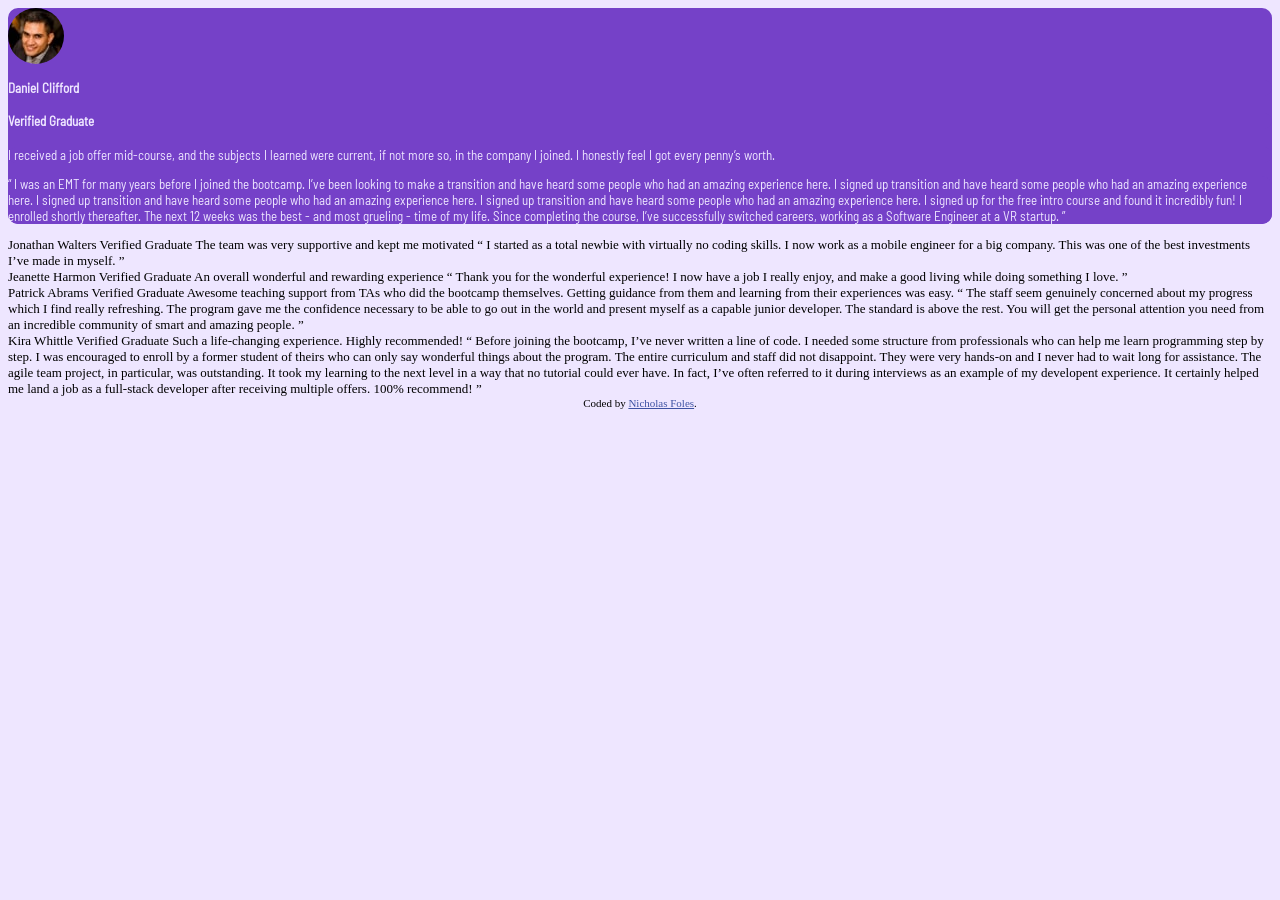
==== testimonials-grid-section-main/index.html @ 856d8c96 "Day 1" ====
<!DOCTYPE html>
<html lang="en">
<head>
  <meta charset="UTF-8">
  <meta name="viewport" content="width=device-width, initial-scale=1.0"> <!-- displays site properly based on user's device -->

  <link rel="icon" type="image/png" sizes="32x32" href="./images/favicon-32x32.png">

  <link rel="stylesheet" href="styles.css">
  
  <title>Nicholas Foles | Testimonials Grid</title>

</head>
<body>
  <section class="danielclifford">

    <img src="./images/image-daniel.jpg" id="danielcliffordimg" class="danielclifford">

    <h3 class="danielclifford">Daniel Clifford</h3>
    <h4 class="danielclifford">Verified Graduate</h4>
    

    <p class="danielclifford">I received a job offer mid-course, and the subjects I learned were current, if not more so, in the company I joined. I honestly feel I got every penny’s worth.</p>

    <p class="danielclifford">“ I was an EMT for many years before I joined the bootcamp. I’ve been looking to make a 
    transition and have heard some people who had an amazing experience here. I signed up 
    transition and have heard some people who had an amazing experience here. I signed up 
    transition and have heard some people who had an amazing experience here. I signed up 
    transition and have heard some people who had an amazing experience here. I signed up 
    for the free intro course and found it incredibly fun! I enrolled shortly thereafter. 
    The next 12 weeks was the best - and most grueling - time of my life. Since completing 
    the course, I’ve successfully switched careers, working as a Software Engineer at a VR startup. ” </p>   
  </section>

  <section>
    Jonathan Walters
    Verified Graduate

    The team was very supportive and kept me motivated

    “ I started as a total newbie with virtually no coding skills. I now work as a mobile engineer 
    for a big company. This was one of the best investments I’ve made in myself. ”  
  </section>

  <section>
    Jeanette Harmon
    Verified Graduate

    An overall wonderful and rewarding experience

    “ Thank you for the wonderful experience! I now have a job I really enjoy, and make a good living 
    while doing something I love. ”    
  </section>

  <section>
    Patrick Abrams
    Verified Graduate

    Awesome teaching support from TAs who did the bootcamp themselves. Getting guidance from them and 
    learning from their experiences was easy.

    “ The staff seem genuinely concerned about my progress which I find really refreshing. The program 
    gave me the confidence necessary to be able to go out in the world and present myself as a capable 
    junior developer. The standard is above the rest. You will get the personal attention you need from 
    an incredible community of smart and amazing people. ”
  </section>

  <section>
    Kira Whittle
    Verified Graduate

    Such a life-changing experience. Highly recommended!

    “ Before joining the bootcamp, I’ve never written a line of code. I needed some structure from 
    professionals who can help me learn programming step by step. I was encouraged to enroll by a former 
    student of theirs who can only say wonderful things about the program. The entire curriculum and staff 
    did not disappoint. They were very hands-on and I never had to wait long for assistance. The agile team 
    project, in particular, was outstanding. It took my learning to the next level in a way that no tutorial 
    could ever have. In fact, I’ve often referred to it during interviews as an example of my developent 
    experience. It certainly helped me land a job as a full-stack developer after receiving multiple offers. 
    100% recommend! ”    
  </section>

  
  <div class="attribution">
    Coded by <a href="https://github.com/Iizgamer" target="_blank">Nicholas Foles</a>.
  </div>
</body>
</html>
---- testimonials-grid-section-main/styles.css ----
* {
    background-color: hsl(260, 100%, 95%);
    font-size: 13px;
}

@font-face {
    font-family: BarlowSemiCondensed;
    src: url(./BarlowSemiCondensed-Regular.ttf);
}

.danielclifford {
    background-color: hsl(263, 55%, 52%);
    color: hsl(260, 100%, 95%);
    font-family: BarlowSemiCondensed;
    border-radius: 10px;
}

#danielcliffordimg {
    clip-path: circle();
}

.attribution {
    font-size: 11px;
    text-align: center;
    
}

.attribution a {
    color: hsl(228, 45%, 44%);
    font-size: 11px;
}
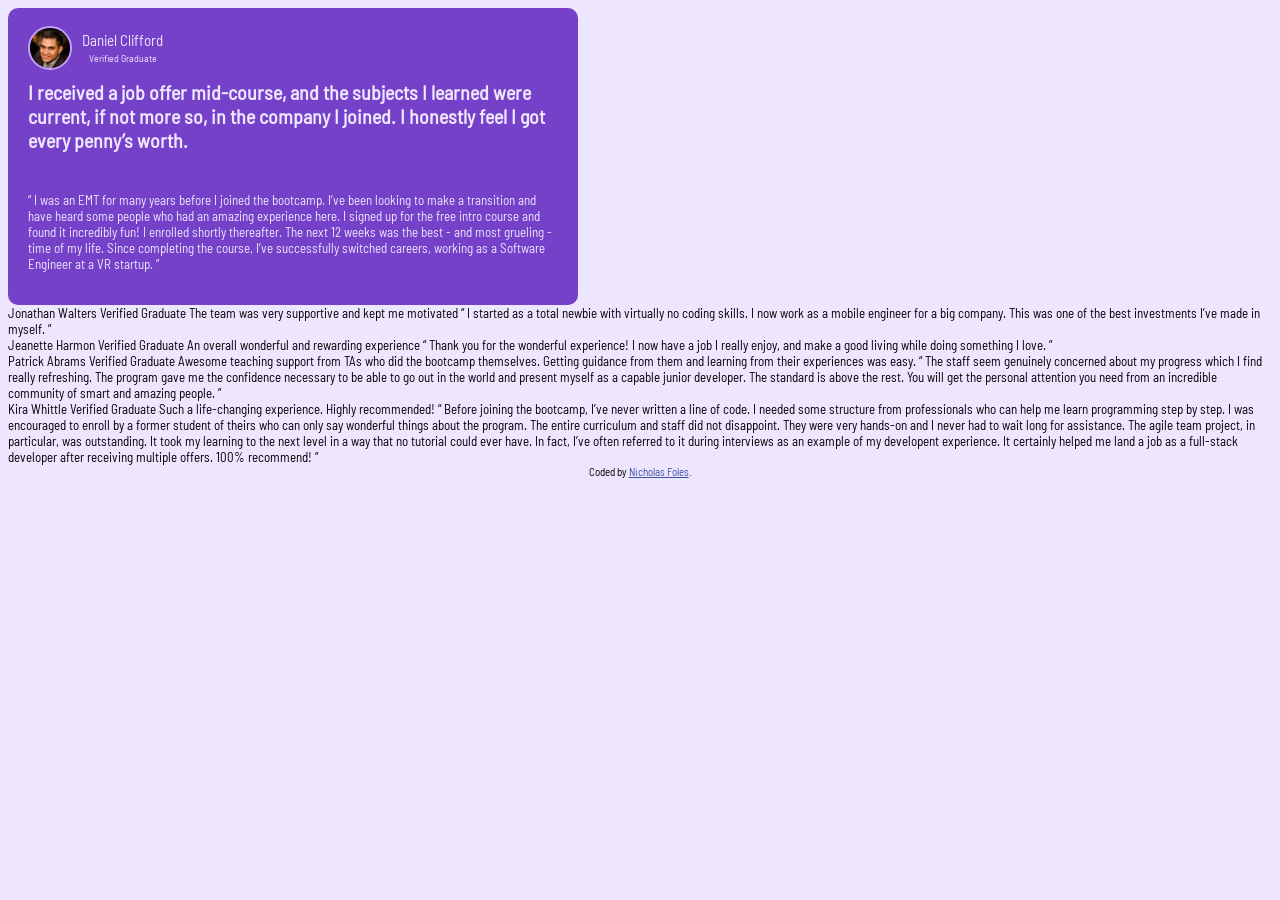
==== commit 52664cf0: "Day 2" ====
--- a/testimonials-grid-section-main/index.html
+++ b/testimonials-grid-section-main/index.html
@@ -12,20 +12,17 @@
 
 </head>
 <body>
-  <section class="danielclifford">
+  <section id="danielcliffordbox" class="danielclifford">
 
     <img src="./images/image-daniel.jpg" id="danielcliffordimg" class="danielclifford">
 
-    <h3 class="danielclifford">Daniel Clifford</h3>
-    <h4 class="danielclifford">Verified Graduate</h4>
+    <h3 id="cliffordname" class="danielclifford">Daniel Clifford</h3>
+    <h4 id="subtitleclifford" class="danielclifford">Verified Graduate</h4>
     
 
-    <p class="danielclifford">I received a job offer mid-course, and the subjects I learned were current, if not more so, in the company I joined. I honestly feel I got every penny’s worth.</p>
+    <p id="bigtextclifford" class="danielclifford">I received a job offer mid-course, and the subjects I learned were current, if not more so, in the company I joined. I honestly feel I got every penny’s worth.</p>
 
     <p class="danielclifford">“ I was an EMT for many years before I joined the bootcamp. I’ve been looking to make a 
-    transition and have heard some people who had an amazing experience here. I signed up 
-    transition and have heard some people who had an amazing experience here. I signed up 
-    transition and have heard some people who had an amazing experience here. I signed up 
     transition and have heard some people who had an amazing experience here. I signed up 
     for the free intro course and found it incredibly fun! I enrolled shortly thereafter. 
     The next 12 weeks was the best - and most grueling - time of my life. Since completing 
--- a/testimonials-grid-section-main/styles.css
+++ b/testimonials-grid-section-main/styles.css
@@ -1,6 +1,7 @@
 * {
     background-color: hsl(260, 100%, 95%);
-    font-size: 13px;
+    font-size: 13px;    
+    font-family: BarlowSemiCondensed;
 }
 
 @font-face {
@@ -11,12 +12,46 @@
 .danielclifford {
     background-color: hsl(263, 55%, 52%);
     color: hsl(260, 100%, 95%);
-    font-family: BarlowSemiCondensed;
     border-radius: 10px;
+    padding: 10px;
+}
+
+#danielcliffordbox {
+    width: 550px;
 }
 
 #danielcliffordimg {
-    clip-path: circle();
+    border-radius: 50px;
+    float: left;
+    width: 40px;
+    border: 2px solid hsl(264, 82%, 80%);
+    padding: 0px;
+    margin: 10px;
+    margin-bottom: 0px;
+    margin-top: 8px;
+}
+
+#cliffordname {
+    margin-bottom: -5px;
+    padding-left: 10px;
+    font-size: 15px;
+    padding-bottom: 5px;
+    margin-top: 3px;
+    font-weight: 400;
+}
+
+#subtitleclifford {
+    display: inline;
+    padding-top: 00px;
+    padding-left: 7px;
+    font-size: 10px;
+    font-weight: 400;
+}
+
+#bigtextclifford {
+    font-weight: bold;
+    font-size: 20px;
+    margin-top: 5px;
 }
 
 .attribution {
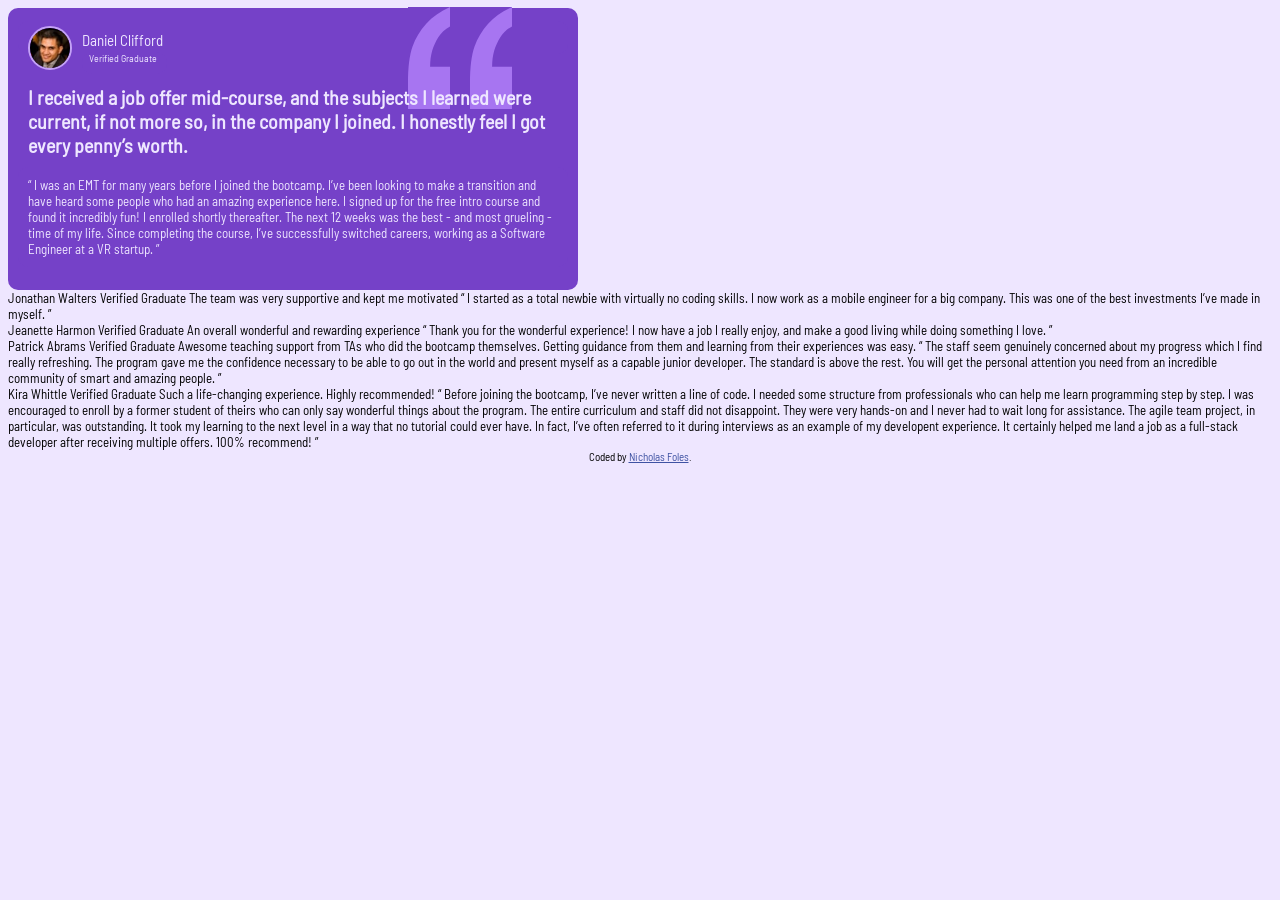
==== commit 524bcc1e: "Finally got that quote image behind the text. Took me an hour. Day 3." ====
--- a/testimonials-grid-section-main/index.html
+++ b/testimonials-grid-section-main/index.html
@@ -19,10 +19,16 @@
     <h3 id="cliffordname" class="danielclifford">Daniel Clifford</h3>
     <h4 id="subtitleclifford" class="danielclifford">Verified Graduate</h4>
     
+    <section id="overlapcontainerdaniel">
+      <div>
+        <img src="./images/bg-pattern-quotation.svg" id="quote-img">
+      </div>
 
-    <p id="bigtextclifford" class="danielclifford">I received a job offer mid-course, and the subjects I learned were current, if not more so, in the company I joined. I honestly feel I got every penny’s worth.</p>
+      <p id="bigtextclifford" class="danielclifford">I received a job offer mid-course, and the subjects I learned were current, if not more so, in the company I joined. I honestly feel I got every penny’s worth.</p>
+    </section>
 
-    <p class="danielclifford">“ I was an EMT for many years before I joined the bootcamp. I’ve been looking to make a 
+
+    <p id="smalltextclifford" class="danielclifford">“ I was an EMT for many years before I joined the bootcamp. I’ve been looking to make a 
     transition and have heard some people who had an amazing experience here. I signed up 
     for the free intro course and found it incredibly fun! I enrolled shortly thereafter. 
     The next 12 weeks was the best - and most grueling - time of my life. Since completing 
--- a/testimonials-grid-section-main/styles.css
+++ b/testimonials-grid-section-main/styles.css
@@ -48,10 +48,30 @@
     font-weight: 400;
 }
 
+#overlapcontainerdaniel {
+    position: relative;
+    background-color: hsl(263, 55%, 52%);
+}
+
+#quote-img {
+    background-color: hsl(263, 55%, 52%);
+    margin-top: -68px;
+    margin-left: 390px;
+    position: absolute;
+}
+
 #bigtextclifford {
     font-weight: bold;
     font-size: 20px;
-    margin-top: 5px;
+    margin-top: 10px;
+    margin-bottom: 0px;
+    border-radius: 0px;
+    position: relative;
+    background-color: transparent;
+}
+
+#smalltextclifford {
+    margin-top: 0px;
 }
 
 .attribution {
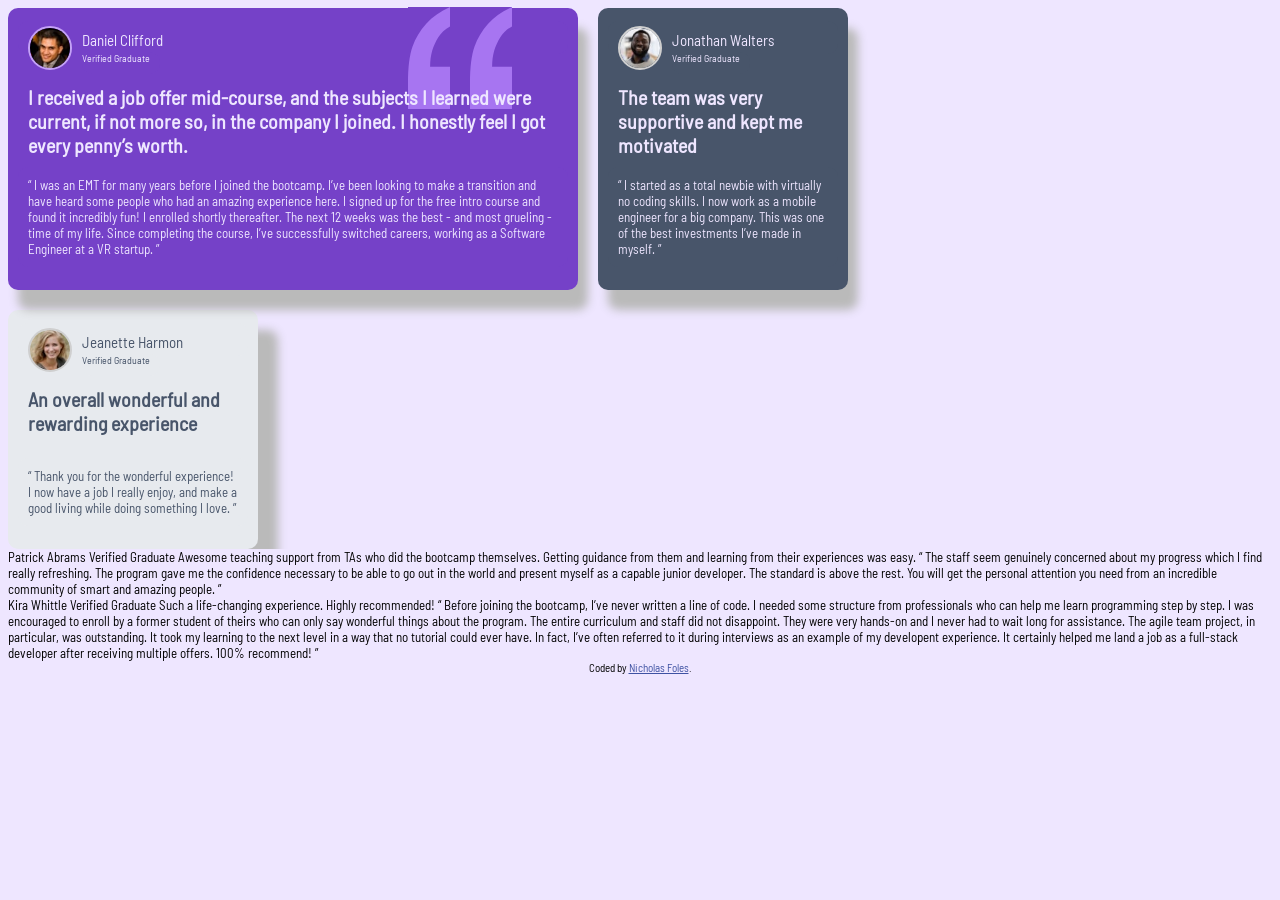
==== commit 930edd59: "Added drop shadows and other thingies" ====
--- a/testimonials-grid-section-main/index.html
+++ b/testimonials-grid-section-main/index.html
@@ -35,24 +35,28 @@
     the course, I’ve successfully switched careers, working as a Software Engineer at a VR startup. ” </p>   
   </section>
 
-  <section>
-    Jonathan Walters
-    Verified Graduate
+  <section id="waltersbox" class="jonathanwalters">
 
-    The team was very supportive and kept me motivated
+    <img src="./images/image-jonathan.jpg" id="waltersimg" class="jonathanwalters">
 
-    “ I started as a total newbie with virtually no coding skills. I now work as a mobile engineer 
-    for a big company. This was one of the best investments I’ve made in myself. ”  
+    <h3 id="waltersname" class="jonathanwalters">Jonathan Walters</h3>
+    <h4 id="walterssubtitle" class="jonathanwalters">Verified Graduate</h4>
+
+    <p id="waltersbigtext" class="jonathanwalters">The team was very supportive and kept me motivated</p>
+
+    <p id="walterssmalltext" class="jonathanwalters">“ I started as a total newbie with virtually no coding skills. I now work as a mobile engineer for a big company. This was one of the best investments I’ve made in myself. ”  </p>
   </section>
 
-  <section>
-    Jeanette Harmon
-    Verified Graduate
+  <section id="harmonbox" class="jeanetteharmon">
 
-    An overall wonderful and rewarding experience
+    <img src="./images/image-jeanette.jpg" id="harmonimg" class="jeanetteharmon">
 
-    “ Thank you for the wonderful experience! I now have a job I really enjoy, and make a good living 
-    while doing something I love. ”    
+    <h3 id="harmonname" class="jeanetteharmon">Jeanette Harmon</h3>
+    <h4 id="harmonsubtitle" class="jeanetteharmon">Verified Graduate</h4>
+
+    <p id="harmonbigtext" class="jeanetteharmon">An overall wonderful and rewarding experience</p>
+
+    <p id="harmonsmalltext" class="jeanetteharmon">“ Thank you for the wonderful experience! I now have a job I really enjoy, and make a good living while doing something I love. ”</p>    
   </section>
 
   <section>
--- a/testimonials-grid-section-main/styles.css
+++ b/testimonials-grid-section-main/styles.css
@@ -18,6 +18,9 @@
 
 #danielcliffordbox {
     width: 550px;
+    float: left;
+    margin-right: 20px;
+    box-shadow: 10px 20px 10px 0px rgba(186, 186, 186);
 }
 
 #danielcliffordimg {
@@ -43,7 +46,7 @@
 #subtitleclifford {
     display: inline;
     padding-top: 00px;
-    padding-left: 7px;
+    padding-left: 0px;
     font-size: 10px;
     font-weight: 400;
 }
@@ -74,6 +77,108 @@
     margin-top: 0px;
 }
 
+.jonathanwalters {
+    background-color: hsl(217, 19%, 35%);
+    color: hsl(260, 100%, 95%);
+    border-radius: 10px;
+    padding: 10px;
+}
+
+#waltersbox {
+    width: 230px;
+    display: inline-block;
+    box-shadow: 10px 20px 10px 0px rgba(186, 186, 186);
+}
+
+#waltersimg {
+    border-radius: 50px;
+    float: left;
+    width: 40px;
+    border: 2px solid hsl(0, 0%, 81%);
+    padding: 0px;
+    margin: 10px;
+    margin-bottom: 0px;
+    margin-top: 8px;
+}
+
+#waltersname {
+    margin-bottom: -5px;
+    padding-left: 10px;
+    font-size: 15px;
+    padding-bottom: 5px;
+    margin-top: 3px;
+    font-weight: 400;
+}
+
+#walterssubtitle {
+    display: inline;
+    padding-top: 00px;
+    padding-left: 0px;
+    font-size: 10px;
+    font-weight: 400;
+}
+
+#waltersbigtext {
+    font-weight: bold;
+    font-size: 20px;
+    margin-top: 10px;
+    margin-bottom: 0px;
+    border-radius: 0px;
+}
+
+#walterssmalltext {
+    margin-top: 0px;
+}
+
+.jeanetteharmon {
+    background-color: hsl(214, 17%, 92%);
+    color: hsl(217, 19%, 35%);
+    border-radius: 10px;
+    padding: 10px;
+}
+
+#harmonbox {
+    width: 230px;
+    margin-top: 20px;
+    box-shadow: 20px 20px 10px 0px rgba(186, 186, 186);
+}
+
+#harmonimg {
+    border-radius: 50px;
+    float: left;
+    width: 40px;
+    border: 2px solid hsl(0, 0%, 81%);
+    padding: 0px;
+    margin: 10px;
+    margin-bottom: 0px;
+    margin-top: 8px;
+}
+
+#harmonname {
+    margin-bottom: -5px;
+    padding-left: 10px;
+    font-size: 15px;
+    padding-bottom: 5px;
+    margin-top: 3px;
+    font-weight: 400;
+}
+
+#harmonsubtitle {
+    display: inline;
+    padding-top: 00px;
+    padding-left: 0px;
+    font-size: 10px;
+    font-weight: 400;
+}
+
+#harmonbigtext {
+    font-weight: bold;
+    font-size: 20px;
+    margin-top: 10px;
+    margin-bottom: 0px;
+    border-radius: 0px;
+}
+
 .attribution {
     font-size: 11px;
     text-align: center;
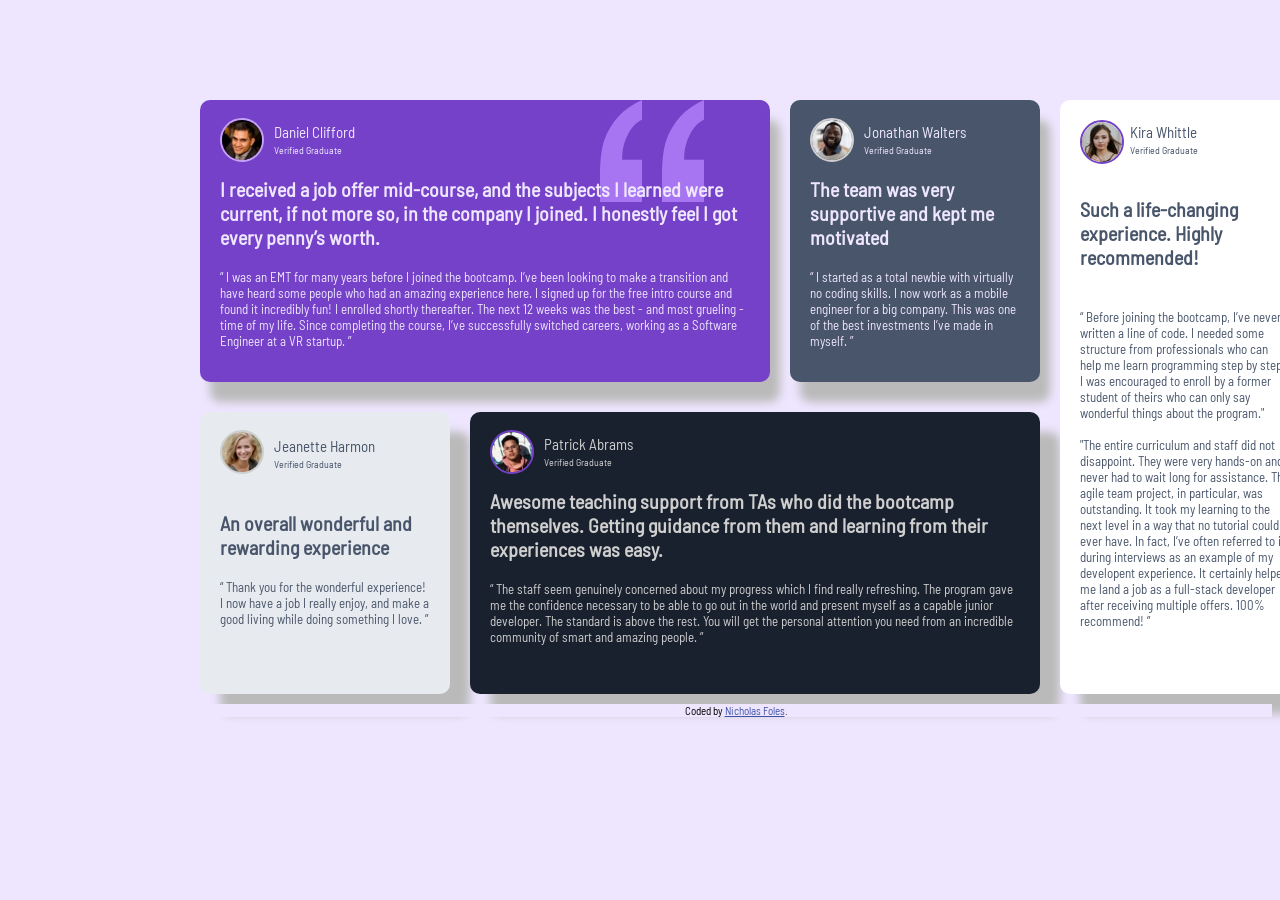
==== commit 5e51247f: "Finished the desktop version!" ====
--- a/testimonials-grid-section-main/index.html
+++ b/testimonials-grid-section-main/index.html
@@ -59,33 +59,28 @@
     <p id="harmonsmalltext" class="jeanetteharmon">“ Thank you for the wonderful experience! I now have a job I really enjoy, and make a good living while doing something I love. ”</p>    
   </section>
 
-  <section>
-    Patrick Abrams
-    Verified Graduate
+  <section id="abramsbox" class="patrickabrams">
 
-    Awesome teaching support from TAs who did the bootcamp themselves. Getting guidance from them and 
-    learning from their experiences was easy.
+    <img src="./images/image-patrick.jpg" id="abramsimg" class="patrickabrams">
 
-    “ The staff seem genuinely concerned about my progress which I find really refreshing. The program 
-    gave me the confidence necessary to be able to go out in the world and present myself as a capable 
-    junior developer. The standard is above the rest. You will get the personal attention you need from 
-    an incredible community of smart and amazing people. ”
+    <h3 id="abramsname" class="patrickabrams">Patrick Abrams</h3>
+    <h4 id="abramssubtitle" class="patrickabrams">Verified Graduate</h4>
+
+    <p id="abramsbigtext" class="patrickabrams">Awesome teaching support from TAs who did the bootcamp themselves. Getting guidance from them and learning from their experiences was easy.</p>
+
+    <p id="abramssmalltext" class="patrickabrams">“ The staff seem genuinely concerned about my progress which I find really refreshing. The program gave me the confidence necessary to be able to go out in the world and present myself as a capable junior developer. The standard is above the rest. You will get the personal attention you need from an incredible community of smart and amazing people. ”</p>
   </section>
 
-  <section>
-    Kira Whittle
-    Verified Graduate
+  <section id="whittlebox" class="kirawhittle">
 
-    Such a life-changing experience. Highly recommended!
+    <img src="./images/image-kira.jpg" id="whittleimg" class="kirawhittle">
 
-    “ Before joining the bootcamp, I’ve never written a line of code. I needed some structure from 
-    professionals who can help me learn programming step by step. I was encouraged to enroll by a former 
-    student of theirs who can only say wonderful things about the program. The entire curriculum and staff 
-    did not disappoint. They were very hands-on and I never had to wait long for assistance. The agile team 
-    project, in particular, was outstanding. It took my learning to the next level in a way that no tutorial 
-    could ever have. In fact, I’ve often referred to it during interviews as an example of my developent 
-    experience. It certainly helped me land a job as a full-stack developer after receiving multiple offers. 
-    100% recommend! ”    
+    <h3 id="whittlename" class="kirawhittle">Kira Whittle</h3>
+    <h4 id="whittlesubtitle" class="kirawhittle">Verified Graduate</h4>
+
+    <p id="whittlebigtext" class="kirawhittle">Such a life-changing experience. Highly recommended!</p>
+
+    <p id="whittlesmalltext" class="kirawhittle">“ Before joining the bootcamp, I’ve never written a line of code. I needed some structure from professionals who can help me learn programming step by step. I was encouraged to enroll by a former student of theirs who can only say wonderful things about the program." <br><br> "The entire curriculum and staff did not disappoint. They were very hands-on and I never had to wait long for assistance. The agile team project, in particular, was outstanding. It took my learning to the next level in a way that no tutorial could ever have. In fact, I’ve often referred to it during interviews as an example of my developent experience. It certainly helped me land a job as a full-stack developer after receiving multiple offers. 100% recommend! ”</p>    
   </section>
 
   
--- a/testimonials-grid-section-main/styles.css
+++ b/testimonials-grid-section-main/styles.css
@@ -9,6 +9,11 @@
     src: url(./BarlowSemiCondensed-Regular.ttf);
 }
 
+body {
+    margin-top: 100px;
+    margin-left: 200px;
+}
+
 .danielclifford {
     background-color: hsl(263, 55%, 52%);
     color: hsl(260, 100%, 95%);
@@ -58,7 +63,7 @@
 
 #quote-img {
     background-color: hsl(263, 55%, 52%);
-    margin-top: -68px;
+    margin-top: -67px;
     margin-left: 390px;
     position: absolute;
 }
@@ -139,22 +144,80 @@
 
 #harmonbox {
     width: 230px;
+    margin-top: 30px;
+    box-shadow: 20px 20px 10px 0px rgba(186, 186, 186);
+    float: middle;
+    height: 262px;
+}
+
+#harmonimg {
+    border-radius: 50px;
+    float: left;
+    width: 40px;
+    border: 2px solid hsl(0, 0%, 81%);
+    padding: 0px;
+    margin: 10px;
+    margin-bottom: 0px;
+    margin-top: 8px;
+}
+
+#harmonname {
+    margin-bottom: -5px;
+    padding-left: 10px;
+    font-size: 15px;
+    padding-bottom: 5px;
+    margin-top: 5px;
+    font-weight: 400;
+}
+
+#harmonsubtitle {
+    display: inline;
+    padding-top: 00px;
+    padding-left: 0px;
+    font-size: 10px;
+    font-weight: 400;
+}
+
+#harmonbigtext {
+    font-weight: bold;
+    font-size: 20px;
+    margin-top: 30px;
+    margin-bottom: 0px;
+    border-radius: 0px;
+}
+
+#harmonsmalltext {
+    margin-top: 0px;
+}
+
+.patrickabrams {
+    background-color: hsl(219, 29%, 14%);
+    color: hsl(0, 0%, 81%);
+    border-radius: 10px;
+    padding: 10px;
+}
+
+#abramsbox {
+    width: 550px;
+    height: 262px;
     margin-top: 20px;
     box-shadow: 20px 20px 10px 0px rgba(186, 186, 186);
-}
-
-#harmonimg {
-    border-radius: 50px;
-    float: left;
-    width: 40px;
-    border: 2px solid hsl(0, 0%, 81%);
+    margin-left: 270px;
+    margin-top: -282px;
+}
+
+#abramsimg {
+    border-radius: 50px;
+    float: left;
+    width: 40px;
+    border: 2px solid hsl(263, 55%, 52%);
     padding: 0px;
     margin: 10px;
     margin-bottom: 0px;
     margin-top: 8px;
 }
 
-#harmonname {
+#abramsname {
     margin-bottom: -5px;
     padding-left: 10px;
     font-size: 15px;
@@ -163,7 +226,7 @@
     font-weight: 400;
 }
 
-#harmonsubtitle {
+#abramssubtitle {
     display: inline;
     padding-top: 00px;
     padding-left: 0px;
@@ -171,18 +234,79 @@
     font-weight: 400;
 }
 
-#harmonbigtext {
+#abramsbigtext {
     font-weight: bold;
     font-size: 20px;
     margin-top: 10px;
     margin-bottom: 0px;
     border-radius: 0px;
+}
+
+#abramssmalltext {
+    margin-top: 0px;
+}
+
+.kirawhittle {
+    background-color: hsl(0, 0%, 100%);
+    color: hsl(217, 19%, 35%);
+    border-radius: 10px;
+    padding: 10px;
+}
+
+#whittlebox {
+    width: 230px;
+    height: 574px;
+    box-shadow: 20px 20px 10px 0px rgba(186, 186, 186);
+    margin-left: 860px;
+    margin-top: -594px;
+}
+
+#whittleimg {
+    border-radius: 50px;
+    float: left;
+    width: 40px;
+    border: 2px solid hsl(263, 55%, 52%);
+    padding: 0px;
+    margin: 10px;
+    margin-bottom: 0px;
+    margin-top: -302px;
+}
+
+#whittlename {
+    margin-bottom: -5px;
+    margin-left: 50px;
+    font-size: 15px;
+    padding-bottom: 5px;
+    margin-top: 3px;
+    font-weight: 400;
+}
+
+#whittlesubtitle {
+    display: inline;
+    padding-top: 00px;
+    margin-left: 50px;
+    font-size: 10px;
+    font-weight: 400;
+    background-color: transparent;
+}
+
+#whittlebigtext {
+    font-weight: bold;
+    font-size: 20px;
+    margin-top: 30px;
+    margin-bottom: 20px;
+    border-radius: 0px;
+}
+
+#whittlesmalltext {
+    margin-top: 0px;
+    text-align: left;
 }
 
 .attribution {
     font-size: 11px;
     text-align: center;
-    
+    margin-top: 10px;
 }
 
 .attribution a {
